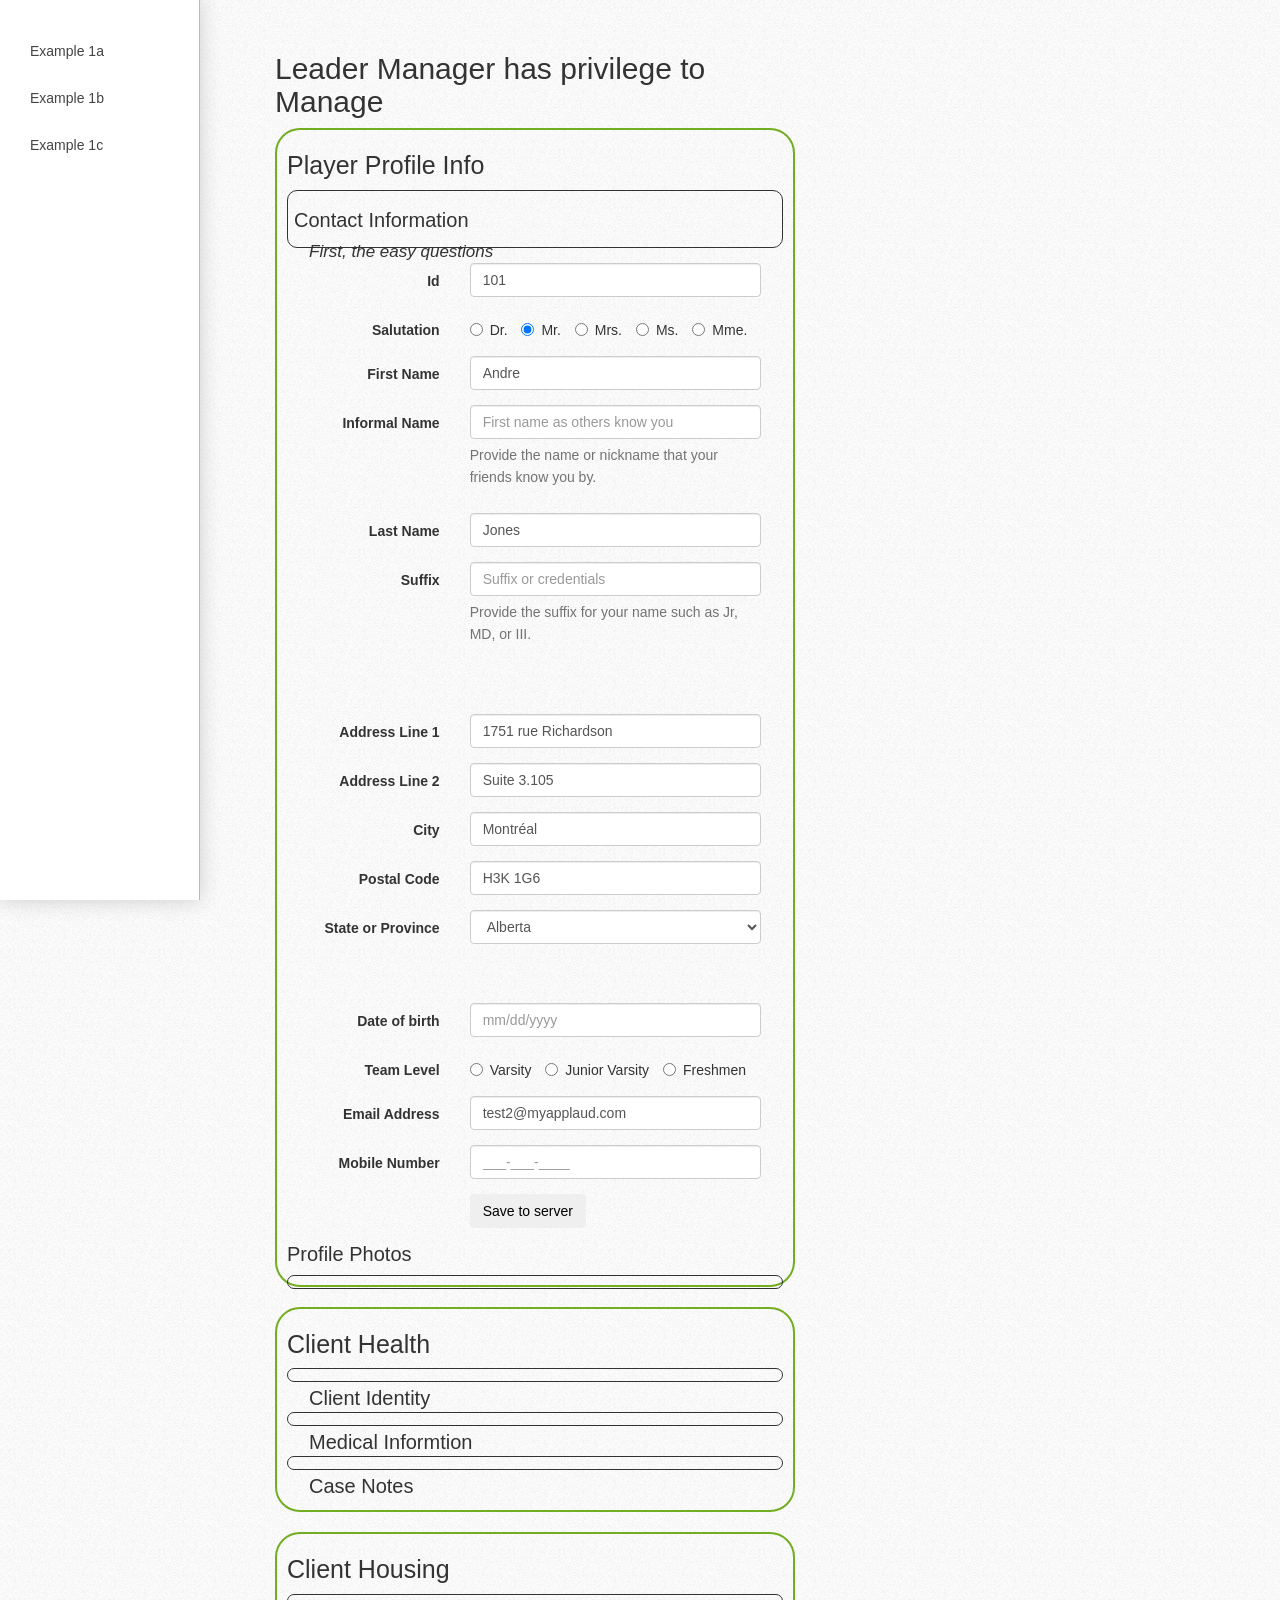
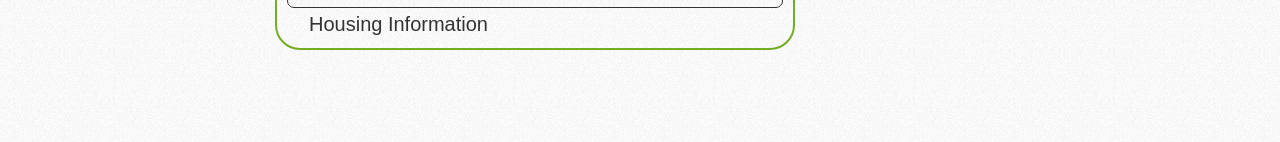
==== example1/index1a.html @ c8d4f41d "new chnages" ====
<!DOCTYPE html>
<html lang="en">
<head>
    <title>Backform.js - 1a: Info forms  for Manager</title>
    <meta charset="utf-8">
    <meta http-equiv="X-UA-Compatible" content="IE=edge">
    <link rel="shortcut icon" href="favicon.ico" type="image/x-icon" />
    <script src="3rd/jquery.min.js" type="text/javascript"></script>
    <script src="3rd/bootstrap.min.js" type="text/javascript"></script>
    <link href="3rd/bootstrap.min.css" rel="stylesheet" type="text/css" charset="utf-8">
    <script src="3rd/bootstrap-datepicker.js" type="text/javascript"></script>
    <link href="3rd/bootstrap-datepicker.css" rel="stylesheet" type="text/css" charset="utf-8">
    <script src="3rd/underscore.js" type="text/javascript"></script>
    <script src="3rd/backbone.js" type="text/javascript"></script>

    

    <script src="src/backform.js" type="text/javascript"></script>
    
    <link rel="stylesheet" type="text/css" href="styles.css">
  
    <script type="text/javascript" src="app.js"></script>
  
    <script src="example1a.js" type="text/javascript"></script>

    <script type="text/javascript">


    </script>
    
</head>
<body >
    <script>
        var theRole = "Leader Manager";
        var thePrivilege = "Manage";
        var theTitle = "" + theRole + " has privilege to " + thePrivilege ;

    </script>

  <div id="sidebar" class="interface">

   <p><a href="index1a.html" title="1a: Info forms  for Manager">Example 1a</a></p>
   <p><a href="index1b.html" title="1b: Info forms  for Reviewer">Example 1b</a></p>
   <p><a href="index1c.html" title="1c: Info forms  for Contributor">Example 1c</a></p>
   
  </div>

    <div class="container">

      <h1><div id="headline1">Here is where the headline goes</div></h1>
      <div id="subhead1"></div>

      <div id="profile_info" class="category">
        <h2><div>Player Profile Info</div></h2>
        <em></em>
        
        <div id="contact_info" class="section">
            <h3><div>Contact Information</div></h3>
            <div class="col-md-12">
                <em>First, the easy questions</em>
                <form id="form-contact_info" class="form-horizontal"></form>
            </div>
        </div>
        
        <div id="profile_photos" class=" ">
            <h3><div>Profile Photos</div></h3>
            <div class="col-md-12 section" >  
                <em></em>
                <form id="form-profile_photos" class="form-horizontal subsection"></form>
            </div>
        </div>
        
      </div>


      <div id="health_info" class="category">
        <h2><div>Client Health </div></h2>
        <em></em>

        
        <div id="client_identifcation" class="section ">
            <div class="col-md-12" >                  
                <h3><div>Client Identity</div></h3>
                <em></em>

                <form id="form-client_identifcation" class="form-horizontal subsection"></form>
            </div>
        </div>
        
        <div id="medical_response_fields" class="section ">
            <div class="col-md-12" >                  
                <h3><div>Medical Informtion</div></h3>
                <em></em>

                <form id="form-medical_response_fields" class="form-horizontal subsection"></form>
            </div>
        </div>
        
        <div id="medical_case_notes" class="section ">
            <div class="col-md-12 ">                  
                <h3><div>Case Notes</div></h3>
                <em></em>

                <form id="form-medical_case_notes" class="form-horizontal subsection"></form>
            </div>
        </div>
        
      </div>


      <div id="housing_info" class="category">
        <h2><div>Client Housing</div></h2>
        <em></em>

        
        <div id="housing_response_fields" class="section ">
            <div class="col-md-12 ">                  
                <h3><div>Housing Information</div></h3>
                <em></em>

                <form id="form-housing_response_fields" class="form-horizontal subsection"></form>
            </div>
        </div>         
      </div>
      
      
         
    </div>
    <br />
    <div id="push"></div>



<script>

document.getElementById("headline1").innerHTML = theTitle;

document.getElementById("profile_info").style.visibility = "visible";
document.getElementById("contact_info").style.display = "block";
document.getElementById("profile_photos").style.display = "block";

document.getElementById("health_info").style.visibility = "visible";
document.getElementById("client_identifcation").style.display = "block";
document.getElementById("medical_response_fields").style.display = "block";
document.getElementById("medical_case_notes").style.display = "block";

document.getElementById("housing_info").style.visibility = "visible";
document.getElementById("housing_response_fields").style.display = "block";

</script>


</body>
</html>
---- example1/styles.css ----
.navbar-inverse {
            border-radius: 0;
        }

  .navbar-default {
            border-radius: 0;
            margin-bottom: 0;
        }

  .shiftable-collection-item {
            padding: 10px;
            text-align: center;
            height: 160px;
            border: 1px solid #999;
            margin-right: 10px;
        }

  .shiftable-collection-item:hover, .shiftable-collection-item.selected {
                background-color: #ddd;
            }

  .shiftable-collection img {
            max-width: 100%;
            max-height: 100px;
        }

  .bs-sidebar .nav > .active > ul {
            display: block;
            margin-bottom: 4px;
        }

  .bs-sidebar .nav > li > a {
            padding: 2px 4px;
        }

  .bs-sidebar .nav > li.active {
            background-color: #428bca;
            border-radius: 0;
        }

  .bs-sidebar .nav > li.active > a {
                color: white;
            }

  .bs-sidebar .nav > li.active > a:hover {
                    background-color: #428bca;
                }

  .bs-sidebar .nav > li.active, .bs-sidebar .nav > li.active > a:hover {
                    background-color: #428bca;
                }

    div.category {
      border-radius: 25px;
      border: 2px solid #73AD21;
      padding: 10px;
      margin-bottom: 20px;
    }
    div.section {
      border-radius: 10px;
      border: 1px solid;
      margin-bottom: 30px;
      padding: 6px;
    }
    div.subsection {
      border: 1px;
      padding: 4px;
      background-color: lightblue;
    }


    body {
      font-size: 14px;
      line-height: 22px;
      font-family: Helvetica Neue, Helvetica, Arial;
      background: #f4f4f4 url(docs/images/background.png);
    }
    .interface {
      font-family: "Lucida Grande", "Lucida Sans Unicode", Helvetica, Arial, sans-serif !important;
    }
    div#sidebar {
      background: #fff;
      position: fixed;
      z-index: 10;
      top: 0; left: 0; bottom: 0;
      width: 200px;
      overflow-y: auto;
      overflow-x: hidden;
      -webkit-overflow-scrolling: touch;
      padding: 15px 0 30px 30px;
      border-right: 1px solid #bbb;
      box-shadow: 0 0 20px #ccc; -webkit-box-shadow: 0 0 20px #ccc; -moz-box-shadow: 0 0 20px #ccc;
    }
      a.toc_title, a.toc_title:visited {
        display: block;
        color: black;
        font-weight: bold;
        margin-top: 15px;
      }
        a.toc_title:hover {
          text-decoration: underline;
        }
        #sidebar .version {
          font-size: 10px;
          font-weight: normal;
        }
      ul.toc_section {
        font-size: 11px;
        line-height: 14px;
        margin: 5px 0 0 0;
        padding-left: 0px;
        list-style-type: none;
        font-family: "Lucida Grande", "Lucida Sans Unicode", Helvetica, Arial, sans-serif;
      }
        .toc_section li {
          cursor: pointer;
          margin: 0 0 3px 0;
        }
          .toc_section li a {
            text-decoration: none;
            color: black;
          }
            .toc_section li a:hover {
              text-decoration: underline;
            }
    div.container {
      position: relative;
      width: 550px;
      margin: 40px 0 50px 260px;
    }
    img#logo {
      width: 450px;
      height: 80px;
    }
    div.run {
      position: absolute;
      right: 15px;
      width: 26px; height: 18px;
      background: url('docs/images/arrows.png') no-repeat -26px 0;
    }
      div.run:active {
        background-position: -51px 0;
      }
    p, div.container ul {
      margin: 25px 0;
      width: 550px;
    }
      p.warning {
        font-size: 12px;
        line-height: 18px;
        font-style: italic;
      }
      div.container ul {
        list-style: circle;
        padding-left: 15px;
        font-size: 13px;
        line-height: 18px;
      }
        div.container ul li {
          margin-bottom: 10px;
        }
        div.container ul.small {
          font-size: 12px;
        }
    a, a:visited {
      color: #444;
    }
    a:active, a:hover {
      color: #000;
    }
    a.punch {
      display: inline-block;
      background: #4162a8;
      border-top: 1px solid #38538c;
      border-right: 1px solid #1f2d4d;
      border-bottom: 1px solid #151e33;
      border-left: 1px solid #1f2d4d;
      -webkit-border-radius: 4px;
      -moz-border-radius: 4px;
      -ms-border-radius: 4px;
      -o-border-radius: 4px;
      border-radius: 4px;
      -webkit-box-shadow: inset 0 1px 10px 1px #5c8bee, 0px 1px 0 #1d2c4d, 0 6px 0px #1f3053, 0 8px 4px 1px #111111;
      -moz-box-shadow: inset 0 1px 10px 1px #5c8bee, 0px 1px 0 #1d2c4d, 0 6px 0px #1f3053, 0 8px 4px 1px #111111;
      -ms-box-shadow: inset 0 1px 10px 1px #5c8bee, 0px 1px 0 #1d2c4d, 0 6px 0px #1f3053, 0 8px 4px 1px #111111;
      -o-box-shadow: inset 0 1px 10px 1px #5c8bee, 0px 1px 0 #1d2c4d, 0 6px 0px #1f3053, 0 8px 4px 1px #111111;
      box-shadow: inset 0 1px 10px 1px #5c8bee, 0px 1px 0 #1d2c4d, 0 6px 0px #1f3053, 0 8px 4px 1px #111111;
      color: #fff;
      font: bold 14px "helvetica neue", helvetica, arial, sans-serif;
      line-height: 1;
      margin-bottom: 15px;
      padding: 8px 0 10px 0;
      text-align: center;
      text-shadow: 0px -1px 1px #1e2d4d;
      text-decoration: none;
      width: 225px;
      -webkit-background-clip: padding-box; }
      a.punch:hover {
        -webkit-box-shadow: inset 0 0px 20px 1px #87adff, 0px 1px 0 #1d2c4d, 0 6px 0px #1f3053, 0 8px 4px 1px #111111;
        -moz-box-shadow: inset 0 0px 20px 1px #87adff, 0px 1px 0 #1d2c4d, 0 6px 0px #1f3053, 0 8px 4px 1px #111111;
        -ms-box-shadow: inset 0 0px 20px 1px #87adff, 0px 1px 0 #1d2c4d, 0 6px 0px #1f3053, 0 8px 4px 1px #111111;
        -o-box-shadow: inset 0 0px 20px 1px #87adff, 0px 1px 0 #1d2c4d, 0 6px 0px #1f3053, 0 8px 4px 1px #111111;
        box-shadow: inset 0 0px 20px 1px #87adff, 0px 1px 0 #1d2c4d, 0 6px 0px #1f3053, 0 8px 4px 1px #111111;
        cursor: pointer; }
      a.punch:active {
        -webkit-box-shadow: inset 0 1px 10px 1px #5c8bee, 0 1px 0 #1d2c4d, 0 2px 0 #1f3053, 0 4px 3px 0 #111111;
        -moz-box-shadow: inset 0 1px 10px 1px #5c8bee, 0 1px 0 #1d2c4d, 0 2px 0 #1f3053, 0 4px 3px 0 #111111;
        -ms-box-shadow: inset 0 1px 10px 1px #5c8bee, 0 1px 0 #1d2c4d, 0 2px 0 #1f3053, 0 4px 3px 0 #111111;
        -o-box-shadow: inset 0 1px 10px 1px #5c8bee, 0 1px 0 #1d2c4d, 0 2px 0 #1f3053, 0 4px 3px 0 #111111;
        box-shadow: inset 0 1px 10px 1px #5c8bee, 0 1px 0 #1d2c4d, 0 2px 0 #1f3053, 0 4px 3px 0 #111111;
        margin-top: 5px; margin-bottom: 10px; }
    a img {
      border: 0;
    }
    a.travis-badge {
      display: block;
    }
    h1, h2, h3, h4, h5, h6 {
margin-top: 12px;
    }
      h1 {
        font-size: 30px;
      }
      h2 {
        font-size: 25px;
      }
      h3 {
        font-size: 20px;
      }
      em {
        font-size: 17px;
        margin-bottom: 10px;
      }
    b.header {
      font-size: 18px;
      line-height: 35px;
    }
    span.alias {
      font-size: 14px;
      font-style: italic;
      margin-left: 20px;
    }
    table {
      margin: 15px 0 0; padding: 0;
    }
      tr, td {
        margin: 0; padding: 0;
      }
        td {
          padding: 0px 15px 5px 0;
        }
        table .rule {
          height: 1px;
          background: #ccc;
          margin: 5px 0;
        }
    code, pre, tt {
      font-family: Monaco, Consolas, "Lucida Console", monospace;
      font-size: 12px;
      line-height: 18px;
      font-style: normal;
    }
      tt {
        padding: 0px 3px;
        background: #fff;
        border: 1px solid #ddd;
        zoom: 1;
      }
      code {
        margin-left: 20px;
      }
      pre {
        font-size: 12px;
        padding: 2px 0 2px 15px;
        border: 4px solid #bbb; border-top: 0; border-bottom: 0;
        margin: 0px 0 25px;
      }
      img.example_image {
        margin: 0px auto;
      }
        img.example_retina {
          margin: 20px;
          box-shadow: 0 8px 15px rgba(0,0,0,0.4);
        }
    @media only screen and (-webkit-max-device-pixel-ratio: 1) and (max-width: 600px),
           only screen and (max--moz-device-pixel-ratio: 1) and (max-width: 600px) {
      div#sidebar {
        display: none;
      }
      img#logo {
        max-width: 450px;
        width: 100%;
        height: auto;
      }
      div.container {
        width: auto;
        margin-left: 15px;
        margin-right: 15px;
      }
        p, div.container ul {
          width: auto;
        }
    }
    @media only screen and (-webkit-min-device-pixel-ratio: 1.5) and (max-width: 640px),
          only screen and (-o-min-device-pixel-ratio: 3/2) and (max-width: 640px),
          only screen and (min-device-pixel-ratio: 1.5) and (max-width: 640px) {
      img {
        max-width: 100%;
        height: auto;
      }
      div#sidebar {
        -webkit-overflow-scrolling: initial;
        position: relative;
        width: 90%;
        height: 120px;
        left: 0;
        top: -7px;
        padding: 10px 0 10px 30px;
        border: 0;
      }
      img#logo {
        width: auto;
        height: auto;
      }
      div.container {
        margin: 0;
        width: 100%;
      }
      p, div.container ul {
        max-width: 98%;
        overflow-x: scroll;
      }
      table {
        position: relative;
      }
        tr:first-child td {
          padding-bottom: 25px;
        }
        td.text {
          line-height: 12px;
          padding: 0;
          position: absolute;
          left: 0;
          top: 48px;
        }
        tr:last-child td.text {
          top: 122px;
        }
      pre {
        overflow: scroll;
      }
    }
    img.figure {
      width: 100%;
    }
    div.columns {
      display: table;
      table-layout: fixed;
      width: 100%;
    }
      div.columns ul {
        margin: 10px 0;
      }
    div.col-50 {
      display: table-cell;
      width: 50%;
    }
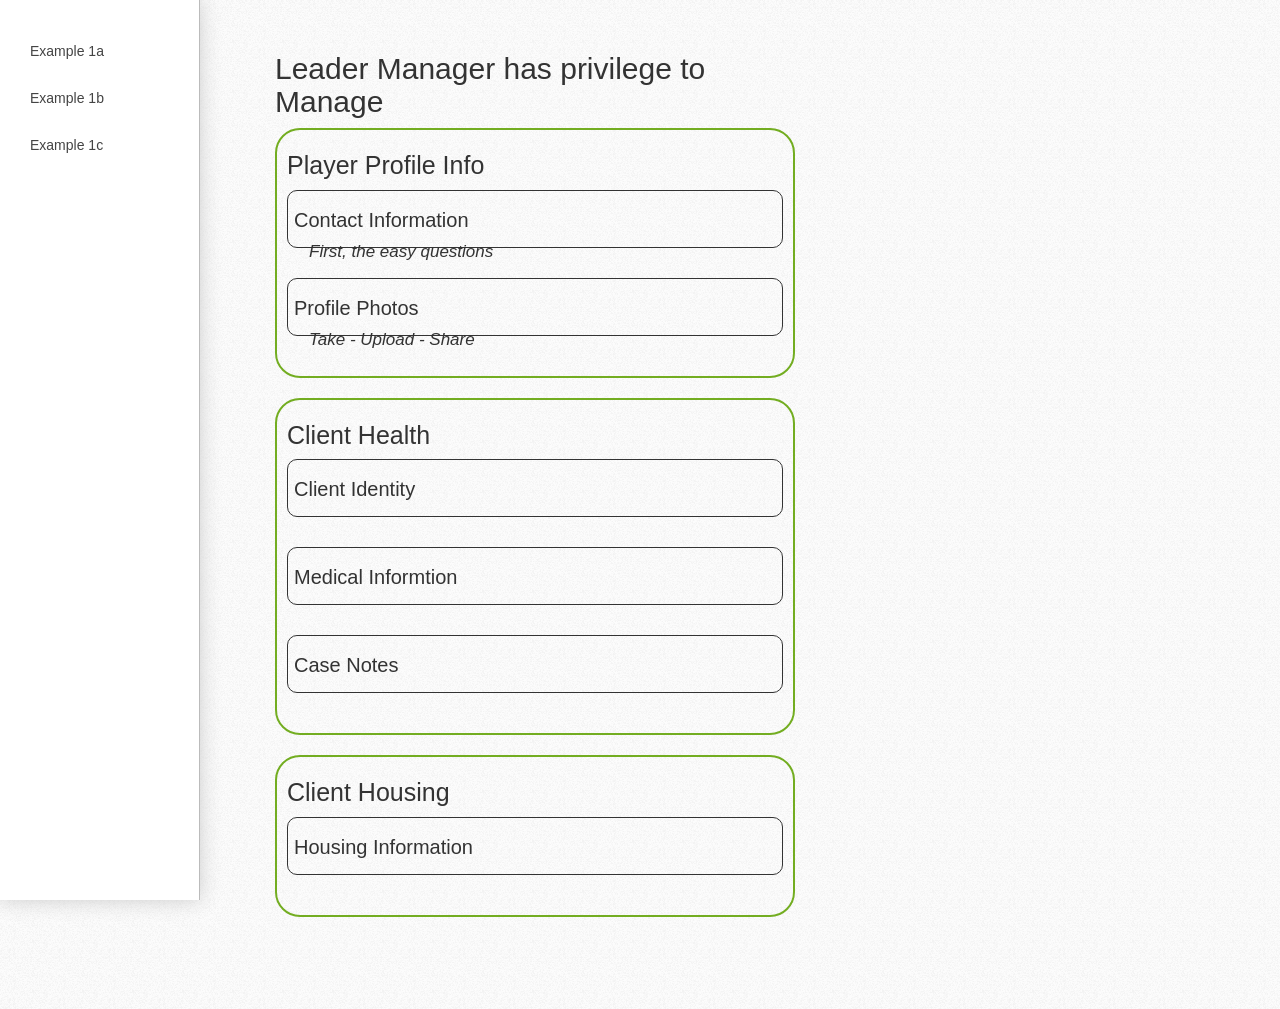
==== commit ea87217c: "apppagemap  chnages" ====
--- a/example1/index1a.html
+++ b/example1/index1a.html
@@ -50,6 +50,7 @@
       <h1><div id="headline1">Here is where the headline goes</div></h1>
       <div id="subhead1"></div>
 
+
       <div id="profile_info" class="category">
         <h2><div>Player Profile Info</div></h2>
         <em></em>
@@ -62,11 +63,12 @@
             </div>
         </div>
         
-        <div id="profile_photos" class=" ">
+        <div id="profile_photos" class="section">
             <h3><div>Profile Photos</div></h3>
-            <div class="col-md-12 section" >  
-                <em></em>
+            <div class="col-md-12 " >  
+                <em>Take - Upload - Share</em>
                 <form id="form-profile_photos" class="form-horizontal subsection"></form>
+                </br>
             </div>
         </div>
         
@@ -77,30 +79,26 @@
         <h2><div>Client Health </div></h2>
         <em></em>
 
-        
         <div id="client_identifcation" class="section ">
+            <h3><div>Client Identity</div></h3>
             <div class="col-md-12" >                  
-                <h3><div>Client Identity</div></h3>
                 <em></em>
-
                 <form id="form-client_identifcation" class="form-horizontal subsection"></form>
             </div>
         </div>
         
         <div id="medical_response_fields" class="section ">
+            <h3><div>Medical Informtion</div></h3>
             <div class="col-md-12" >                  
-                <h3><div>Medical Informtion</div></h3>
                 <em></em>
-
                 <form id="form-medical_response_fields" class="form-horizontal subsection"></form>
             </div>
         </div>
         
         <div id="medical_case_notes" class="section ">
+            <h3><div>Case Notes</div></h3>
             <div class="col-md-12 ">                  
-                <h3><div>Case Notes</div></h3>
                 <em></em>
-
                 <form id="form-medical_case_notes" class="form-horizontal subsection"></form>
             </div>
         </div>
@@ -114,8 +112,9 @@
 
         
         <div id="housing_response_fields" class="section ">
+            <h3><div>Housing Information</div></h3>
             <div class="col-md-12 ">                  
-                <h3><div>Housing Information</div></h3>
+                
                 <em></em>
 
                 <form id="form-housing_response_fields" class="form-horizontal subsection"></form>
